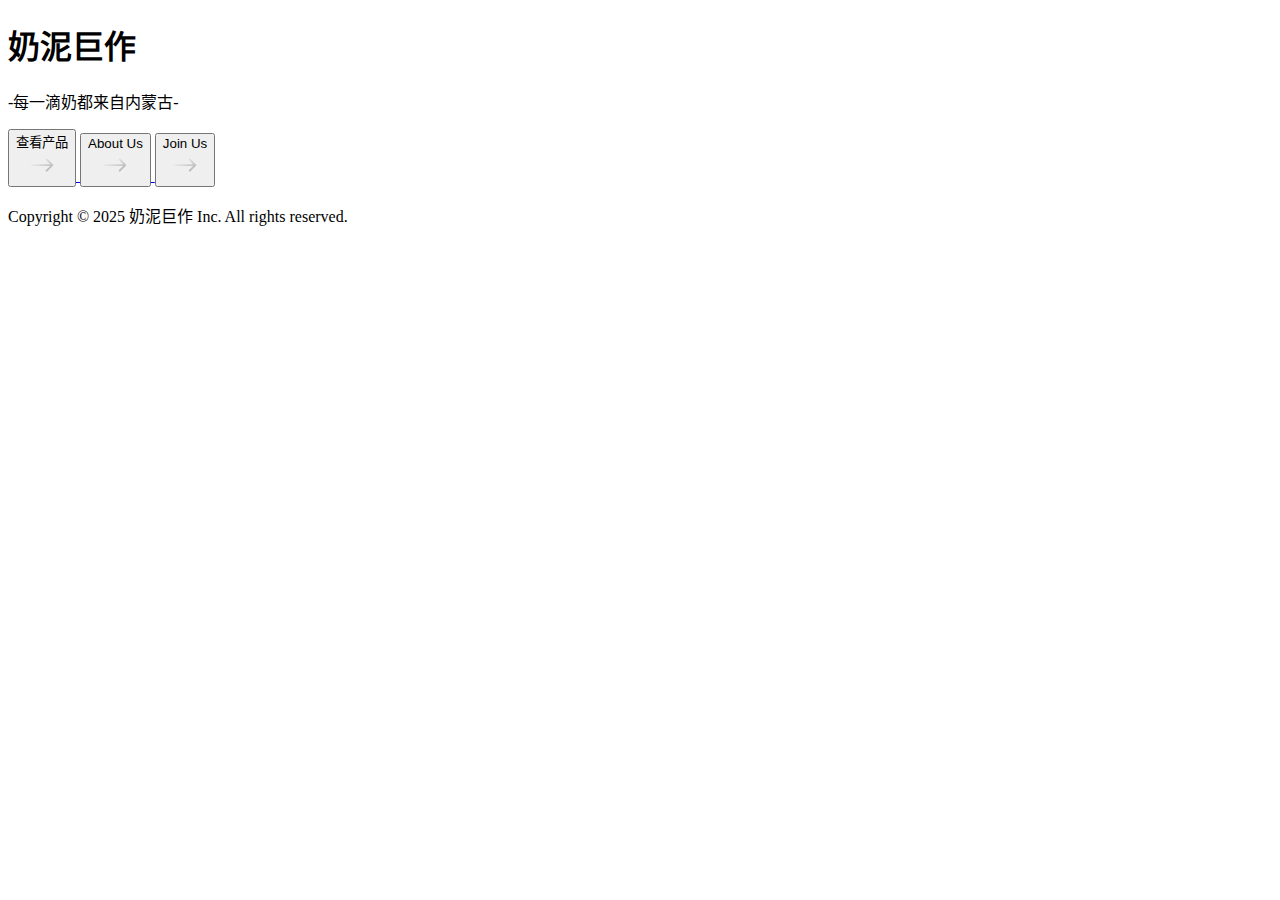
==== index.html @ 4ee762ad "Add files via upload" ====
<!DOCTYPE html>
<html lang="zh-cn">
  <head>
    <meta charset="UTF-8" />
    <meta name="viewport" content="width=device-width, initial-scale=1.0" />
    <title>text</title>
    <link rel="shortcut icon" href="img/favicon.ico" />
    <link rel="stylesheet" href="/nnjz/css/indexstyle.css" />
  </head>
  <body>
    <div class="card">
      <h1 class="tittle">奶泥巨作</h1>
      <p class="slogan">-每一滴奶都来自内蒙古-</p>

      <a href="/nnjz/html/purchase.html">
        <button class="styled-button">
          <span class="jumping-text">查看产品</span>
          <div class="inner-button">
            <svg
              id="Arrow"
              viewBox="0 0 32 32"
              xmlns="http://www.w3.org/2000/svg"
              height="30px"
              width="30px"
              class="icon"
            >
              <defs>
                <linearGradient
                  y2="100%"
                  x2="100%"
                  y1="0%"
                  x1="0%"
                  id="iconGradient"
                >
                  <stop
                    style="stop-color: #ffffff; stop-opacity: 1"
                    offset="0%"
                  ></stop>
                  <stop
                    style="stop-color: #aaaaaa; stop-opacity: 1"
                    offset="100%"
                  ></stop>
                </linearGradient>
              </defs>
              <path
                fill="url(#iconGradient)"
                d="M4 15a1 1 0 0 0 1 1h19.586l-4.292 4.292a1 1 0 0 0 1.414 1.414l6-6a.99.99 0 0 0 .292-.702V15c0-.13-.026-.26-.078-.382a.99.99 0 0 0-.216-.324l-6-6a1 1 0 0 0-1.414 1.414L24.586 14H5a1 1 0 0 0-1 1z"
              ></path>
            </svg>
          </div>
        </button>
      </a>

      <a href="/nnjz/html/aboutUs.html">
        <button class="styled-button">
          About Us
          <div class="inner-button">
            <svg
              id="Arrow"
              viewBox="0 0 32 32"
              xmlns="http://www.w3.org/2000/svg"
              height="30px"
              width="30px"
              class="icon"
            >
              <defs>
                <linearGradient
                  y2="100%"
                  x2="100%"
                  y1="0%"
                  x1="0%"
                  id="iconGradient"
                >
                  <stop
                    style="stop-color: #ffffff; stop-opacity: 1"
                    offset="0%"
                  ></stop>
                  <stop
                    style="stop-color: #aaaaaa; stop-opacity: 1"
                    offset="100%"
                  ></stop>
                </linearGradient>
              </defs>
              <path
                fill="url(#iconGradient)"
                d="M4 15a1 1 0 0 0 1 1h19.586l-4.292 4.292a1 1 0 0 0 1.414 1.414l6-6a.99.99 0 0 0 .292-.702V15c0-.13-.026-.26-.078-.382a.99.99 0 0 0-.216-.324l-6-6a1 1 0 0 0-1.414 1.414L24.586 14H5a1 1 0 0 0-1 1z"
              ></path>
            </svg>
          </div>
        </button>
      </a>

      <a href="/nnjz/html/aboutUs.html">
        <button class="styled-button">
          Join Us
          <div class="inner-button">
            <svg
              id="Arrow"
              viewBox="0 0 32 32"
              xmlns="http://www.w3.org/2000/svg"
              height="30px"
              width="30px"
              class="icon"
            >
              <defs>
                <linearGradient
                  y2="100%"
                  x2="100%"
                  y1="0%"
                  x1="0%"
                  id="iconGradient"
                >
                  <stop
                    style="stop-color: #ffffff; stop-opacity: 1"
                    offset="0%"
                  ></stop>
                  <stop
                    style="stop-color: #aaaaaa; stop-opacity: 1"
                    offset="100%"
                  ></stop>
                </linearGradient>
              </defs>
              <path
                fill="url(#iconGradient)"
                d="M4 15a1 1 0 0 0 1 1h19.586l-4.292 4.292a1 1 0 0 0 1.414 1.414l6-6a.99.99 0 0 0 .292-.702V15c0-.13-.026-.26-.078-.382a.99.99 0 0 0-.216-.324l-6-6a1 1 0 0 0-1.414 1.414L24.586 14H5a1 1 0 0 0-1 1z"
              ></path>
            </svg>
          </div>
        </button>
      </a>
      <p class="inc">
        Copyright © 2025 <span class="inc_nnjz">奶泥巨作</span> Inc. All rights
        reserved.
      </p>
    </div>
  </body>
  <script src="/nnjz/js/indexscript.js"></script>
</html>
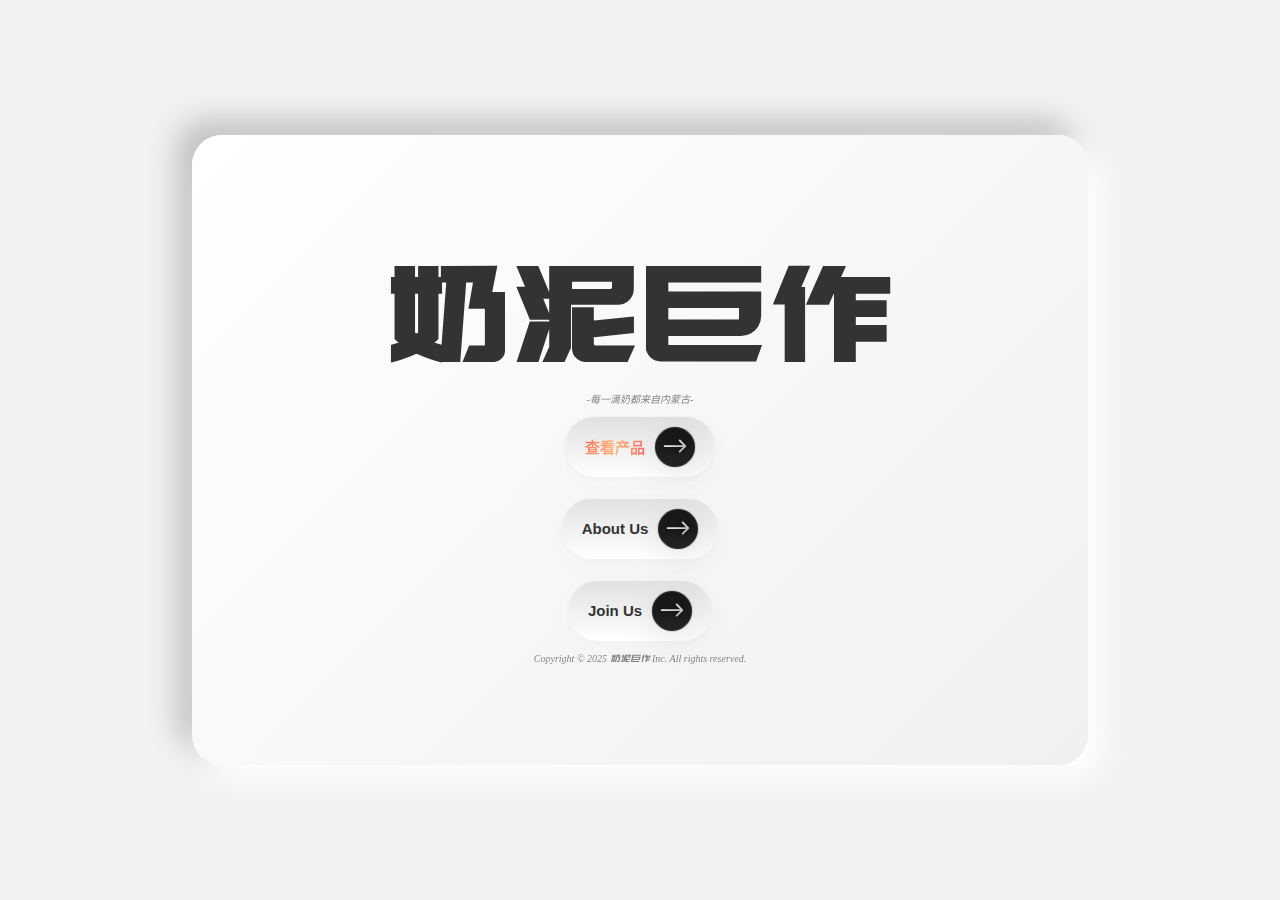
==== commit d6f076f6: "Update index.html" ====
--- a/index.html
+++ b/index.html
@@ -5,7 +5,7 @@
     <meta name="viewport" content="width=device-width, initial-scale=1.0" />
     <title>text</title>
     <link rel="shortcut icon" href="img/favicon.ico" />
-    <link rel="stylesheet" href="/nnjz/css/indexstyle.css" />
+    <link rel="stylesheet" href="./css/indexstyle.css" />
   </head>
   <body>
     <div class="card">
@@ -134,5 +134,5 @@
       </p>
     </div>
   </body>
-  <script src="/nnjz/js/indexscript.js"></script>
+  <script src="./js/indexscript.js"></script>
 </html>
--- a/css/indexstyle.css
+++ b/css/indexstyle.css
@@ -0,0 +1,216 @@
+/*去除全局基本样式*/
+* {
+  margin: 0;
+  padding: 0;
+  box-sizing: border-box;
+}
+
+/*引入字体*/
+@font-face {
+  font-family: PangMenZhengDao;
+  src: url(../font/PangMenZhengDaoBiaoTiTiMianFeiBan-2.ttf);
+}
+
+.card {
+  width: 70vw;
+  height: 70vh;
+  padding: 5vh 5vw;
+  border-radius: 30px;
+  /*background: var(--background-color);*/
+  background: linear-gradient(315deg, var(--upinshadow), var(--downinshadow));
+  box-shadow: 15px 15px 30px var(--downshadow), -15px -15px 30px var(--upshadow);
+
+  display: flex;
+  flex-direction: column;
+  justify-content: center;
+  align-items: center;
+}
+
+.tittle,
+p {
+  color: var(--text-color);
+}
+
+.tittle {
+  font-size: 10vw;
+  font-family: PangMenZhengDao, sans-serif; /*为标题适配字体*/
+}
+
+p {
+  opacity: 0.6;
+  font-weight: lighter;
+  font-style: italic;
+}
+
+.slogan,
+.inc {
+  font-size: 10px;
+}
+
+.inc_nnjz {
+  font-family: PangMenZhengDao, sans-serif; /*为inc适配字体*/
+}
+
+/*暗黑模式适配*/
+:root {
+  --background-color: #f2f2f2;
+  --text-color: #333;
+  /*按钮内渐变*/
+  --upgradient: #e1e1e1;
+  --downgradient: #ffffff;
+  /*卡片外阴影*/
+  --downshadow: #ffffff;
+  --upshadow: #bfbfbf;
+  /*卡片内颜色*/
+  --upinshadow: #f0f0f0;
+  --downinshadow: #ffffff;
+  /*按钮外边框*/
+  --buttonmargin: #f3f3f3;
+  /*按钮阴影*/
+  --buttonshadow01: rgba(242, 242, 242, 1);
+  --buttonshadow02: rgba(242, 242, 242, 0.4);
+} /*白天模式*/
+
+@media (prefers-color-scheme: dark) {
+  :root {
+    --background-color: #121212;
+    --text-color: #e0e0e0;
+    --upgradient: #171717;
+    --downgradient: #242424;
+    --downshadow: #191919;
+    --upshadow: #3c3c3c;
+    --upinshadow: #101010;
+    --downinshadow: #131313;
+    --buttonmargin: #292929;
+    --buttonshadow01: rgba(0, 0, 0, 1);
+    --buttonshadow02: rgba(0, 0, 0, 0.4);
+  }
+} /*黑夜模式*/
+
+body {
+  background-color: var(--background-color);
+  height: 100vh; /* 让 body 占满整个视口高度 */
+  display: flex;
+  justify-content: center; /* 水平居中 */
+  align-items: center; /* 垂直居中 */
+}
+
+/* 彩色跳动文字 */
+.jumping-text {
+  font-size: 15px;
+  font-weight: bold;
+  background: linear-gradient(
+    90deg,
+    #ff7e5f,
+    #feb47b,
+    #ff6a6a,
+    #ffcc70,
+    #ff7e5f
+  );
+  background-size: 200% auto;
+  -webkit-background-clip: text;
+  background-clip: text;
+  color: transparent;
+  animation: jump 1s infinite alternate, colorShift 3s infinite linear;
+}
+
+/* 跳动动画 */
+@keyframes jump {
+  0% {
+    transform: translateY(2px);
+  }
+  100% {
+    transform: translateY(-2px);
+  }
+}
+
+/* 颜色渐变动画 */
+@keyframes colorShift {
+  0% {
+    background-position: 0% 50%;
+  }
+  100% {
+    background-position: 100% 50%;
+  }
+}
+
+/*链接按钮*/
+.styled-button {
+  margin: 10px;
+  position: relative;
+  padding: 10px 20px;
+  font-size: 15px;
+  font-weight: bold;
+  color: var(--text-color);
+  background: linear-gradient(
+    to bottom,
+    var(--upgradient),
+    var(--downgradient)
+  );
+  border-radius: 9999px;
+  cursor: pointer;
+  box-shadow: 0 2px 4px var(--buttonshadow01), 0 10px 20px var(--buttonshadow02);
+  transition: all 0.2s ease;
+  display: inline-flex;
+  align-items: center;
+  justify-content: center;
+  border: 1px solid var(--buttonmargin);
+}
+
+.styled-button::before {
+  content: "";
+  position: absolute;
+  top: -2px;
+  right: -1px;
+  bottom: -1px;
+  left: -1px;
+  background: linear-gradient(to bottom, #292929, #000000);
+  z-index: -1;
+  border-radius: 9999px;
+  transition: all 0.2s ease;
+  opacity: 1;
+}
+
+.styled-button:active {
+  transform: translateY(2px);
+  box-shadow: 0 1px 2px rgba(0, 0, 0, 1), 0 5px 10px rgba(0, 0, 0, 0.4);
+}
+
+.styled-button .inner-button {
+  position: relative; /* Ensure relative positioning for pseudo-element */
+  display: flex;
+  align-items: center;
+  justify-content: center;
+  background: linear-gradient(to bottom, #171717, #242424);
+  width: 40px;
+  height: 40px;
+  margin-left: 10px;
+  border-radius: 50%;
+  box-shadow: 0 0 1px rgba(0, 0, 0, 1);
+  border: 1px solid #252525;
+  transition: all 0.2s ease;
+}
+
+.styled-button .inner-button::before {
+  content: "";
+  position: absolute;
+  top: -2px;
+  right: -1px;
+  bottom: -1px;
+  left: -1px;
+  background: linear-gradient(to bottom, #292929, #000000);
+  z-index: -1;
+  border-radius: 9999px;
+  transition: all 0.2s ease;
+  opacity: 1;
+}
+.styled-button .inner-button .icon {
+  filter: drop-shadow(0 10px 20px rgba(26, 25, 25, 0.9))
+    drop-shadow(0 0 4px rgba(0, 0, 0, 1));
+  transition: all 0.4s ease-in-out;
+}
+.styled-button .inner-button .icon:hover {
+  filter: drop-shadow(0 10px 20px rgba(50, 50, 50, 1))
+    drop-shadow(0 0 20px rgba(2, 2, 2, 1));
+  transform: rotate(-35deg);
+}
